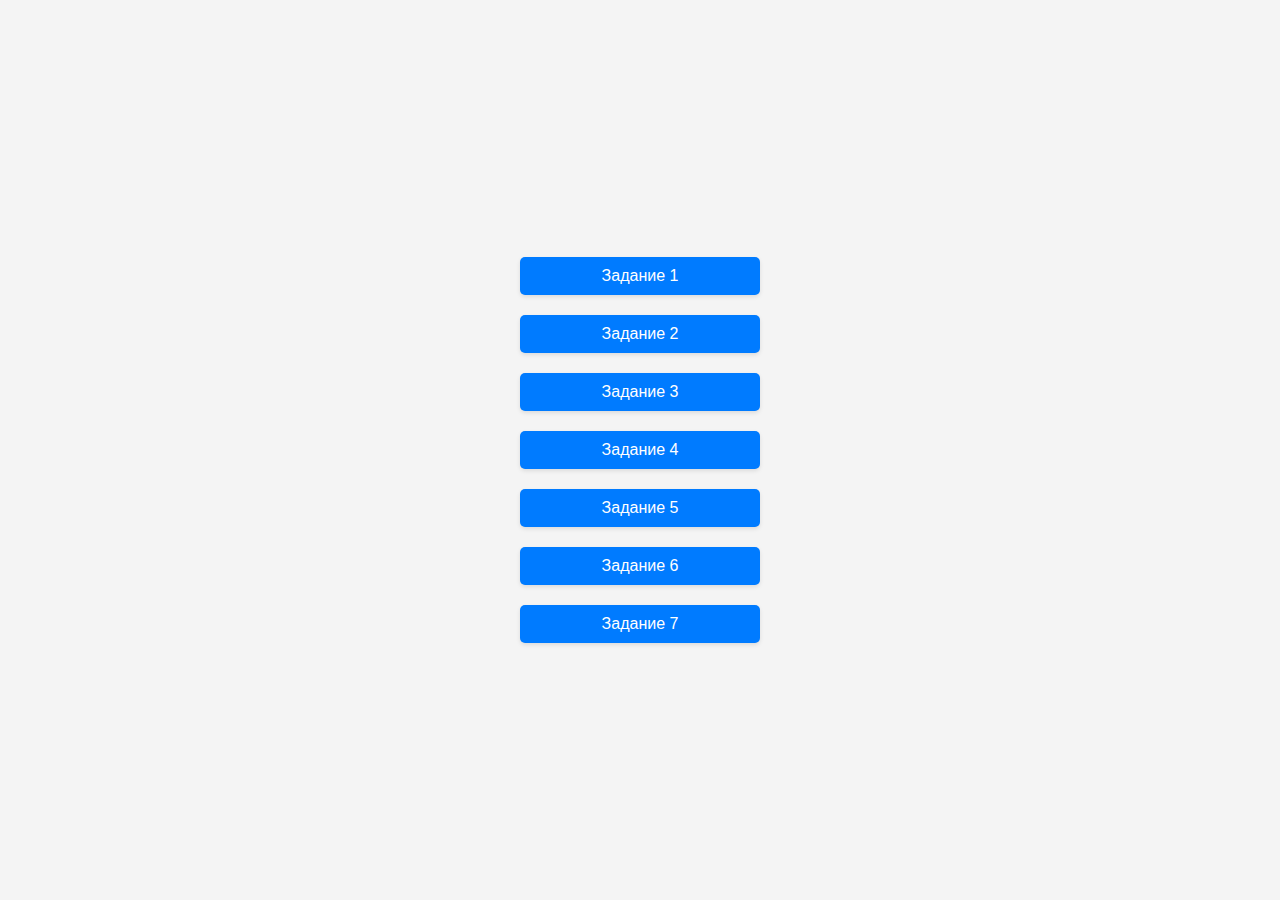
==== index.html @ 41363809 "Create index.html" ====
<!DOCTYPE html>
<html lang="en">
<head>
    <meta charset="UTF-8">
    <meta name="viewport" content="width=device-width, initial-scale=1.0">
    <title>Задания</title>
    <style>
        body {
            font-family: Arial, sans-serif;
            margin: 0;
            padding: 0;
            display: flex;
            flex-direction: column;
            justify-content: center;
            align-items: center;
            height: 100vh;
            background-color: #f4f4f4;
        }
        .button {
            display: block;
            margin: 10px 0;
            padding: 10px 20px;
            text-decoration: none;
            color: #fff;
            background-color: #007BFF;
            border-radius: 5px;
            text-align: center;
            width: 200px;
            box-shadow: 0 2px 4px rgba(0, 0, 0, 0.1);
            font-size: 16px;
        }
        .button:hover {
            background-color: #0056b3;
        }
    </style>
</head>
<body>
    <a href="/1/" class="button">Задание 1</a>
    <a href="/2/" class="button">Задание 2</a>
    <a href="/3/" class="button">Задание 3</a>
    <a href="/4/" class="button">Задание 4</a>
    <a href="/5/" class="button">Задание 5</a>
    <a href="/6/" class="button">Задание 6</a>
    <a href="/7/" class="button">Задание 7</a>
</body>
</html>
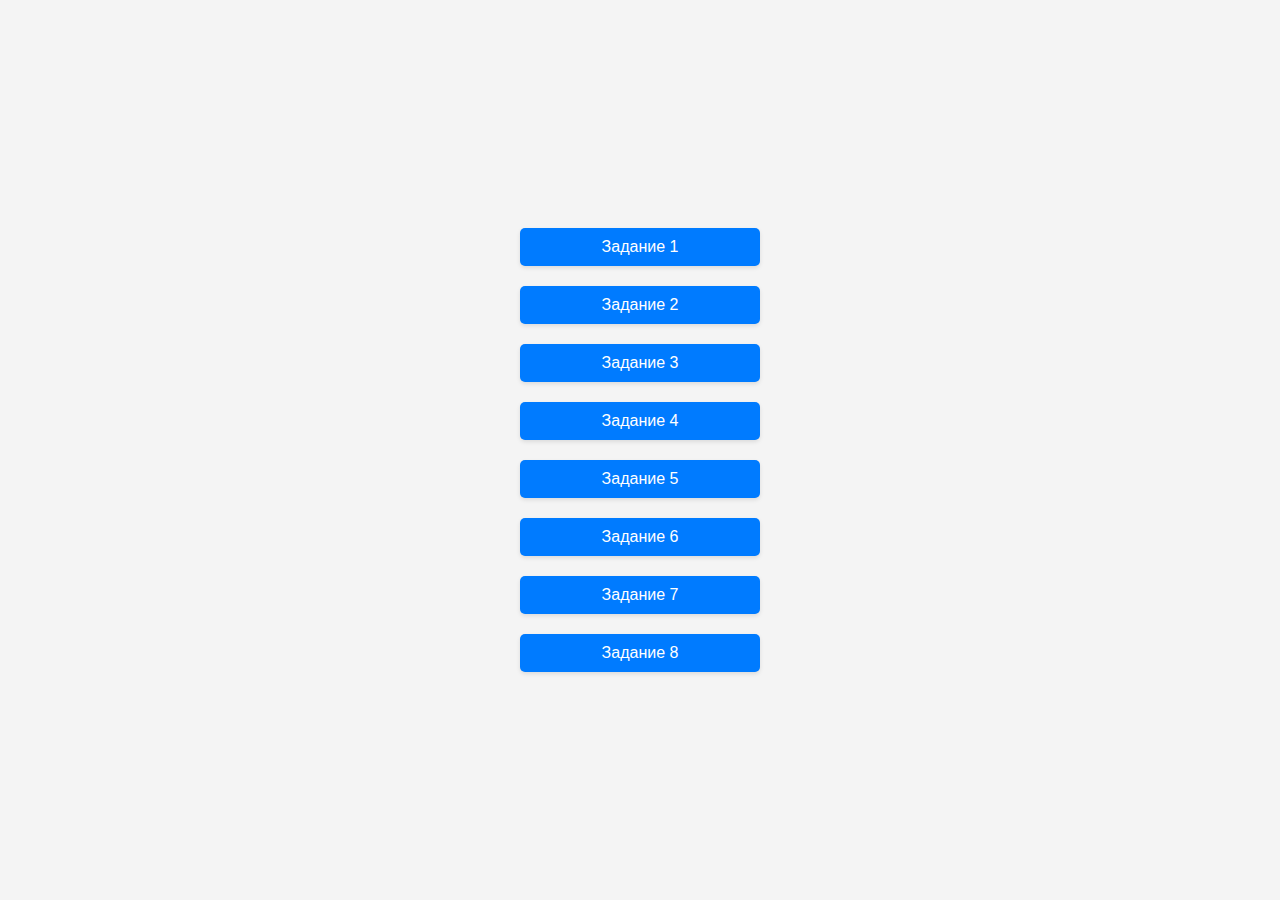
==== commit 8969283d: "Update index.html" ====
--- a/index.html
+++ b/index.html
@@ -35,12 +35,13 @@
     </style>
 </head>
 <body>
-    <a href="/1/" class="button">Задание 1</a>
-    <a href="/2/" class="button">Задание 2</a>
-    <a href="/3/" class="button">Задание 3</a>
-    <a href="/4/" class="button">Задание 4</a>
-    <a href="/5/" class="button">Задание 5</a>
-    <a href="/6/" class="button">Задание 6</a>
-    <a href="/7/" class="button">Задание 7</a>
+    <a href="javascript:void(0);" class="button" onclick="window.open(location.pathname + '1/', '_blank')">Задание 1</a>
+    <a href="javascript:void(0);" class="button" onclick="window.open(location.pathname + '2/', '_blank')">Задание 2</a>
+    <a href="javascript:void(0);" class="button" onclick="window.open(location.pathname + '3/', '_blank')">Задание 3</a>
+    <a href="javascript:void(0);" class="button" onclick="window.open(location.pathname + '4/', '_blank')">Задание 4</a>
+    <a href="javascript:void(0);" class="button" onclick="window.open(location.pathname + '5/', '_blank')">Задание 5</a>
+    <a href="javascript:void(0);" class="button" onclick="window.open(location.pathname + '6/', '_blank')">Задание 6</a>
+    <a href="javascript:void(0);" class="button" onclick="window.open(location.pathname + '7/', '_blank')">Задание 7</a>
+    <a href="javascript:void(0);" class="button" onclick="window.open('https://b24-crm.com', '_blank')">Задание 8</a>
 </body>
 </html>
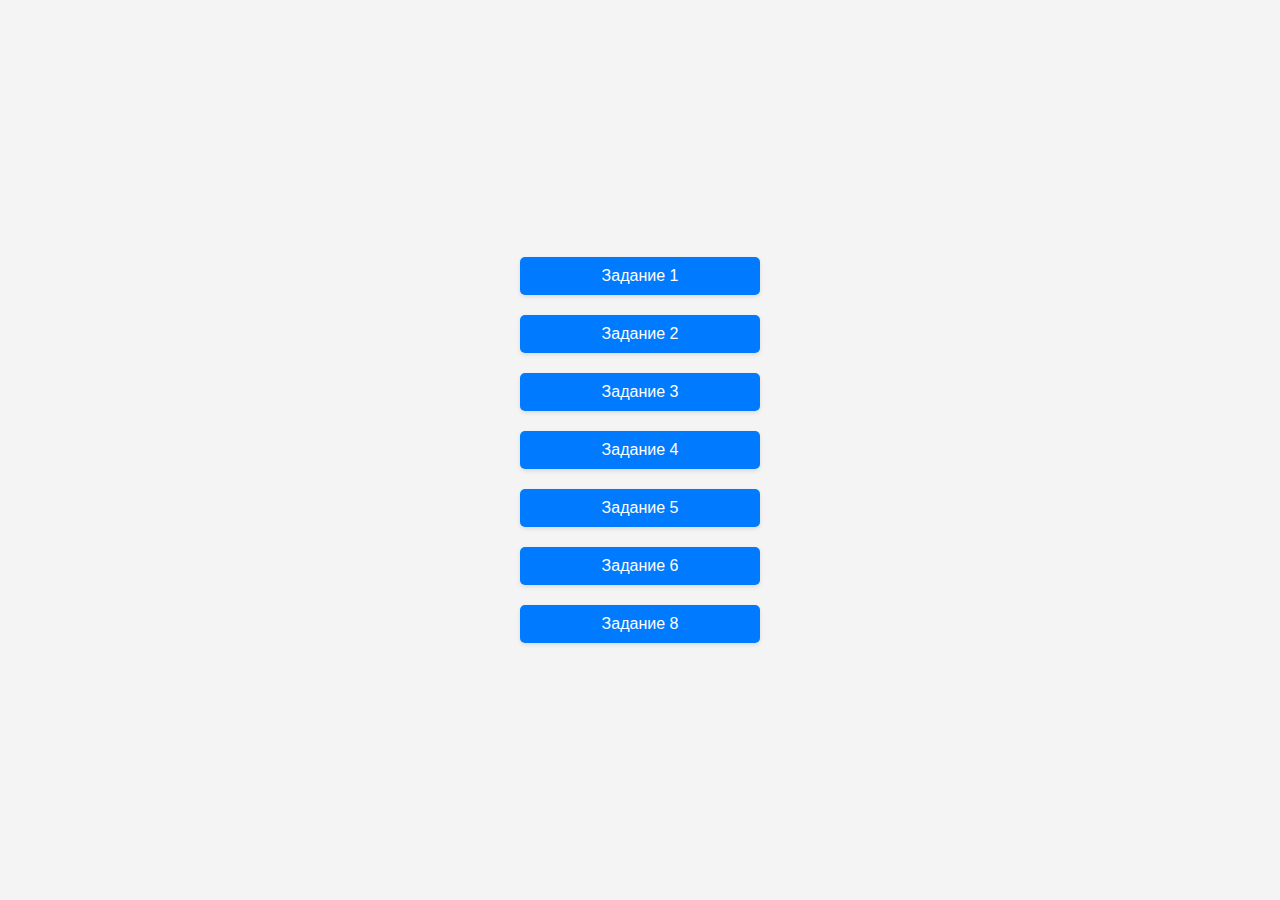
==== commit a4752159: "Update index.html" ====
--- a/index.html
+++ b/index.html
@@ -41,7 +41,7 @@
     <a href="javascript:void(0);" class="button" onclick="window.open(location.pathname + '4/', '_blank')">Задание 4</a>
     <a href="javascript:void(0);" class="button" onclick="window.open(location.pathname + '5/', '_blank')">Задание 5</a>
     <a href="javascript:void(0);" class="button" onclick="window.open(location.pathname + '6/', '_blank')">Задание 6</a>
-    <a href="javascript:void(0);" class="button" onclick="window.open(location.pathname + '7/', '_blank')">Задание 7</a>
+   <!--<a href="javascript:void(0);" class="button" onclick="window.open(location.pathname + '7/', '_blank')">Задание 7</a>-->
     <a href="javascript:void(0);" class="button" onclick="window.open('https://b24-crm.com', '_blank')">Задание 8</a>
 </body>
 </html>
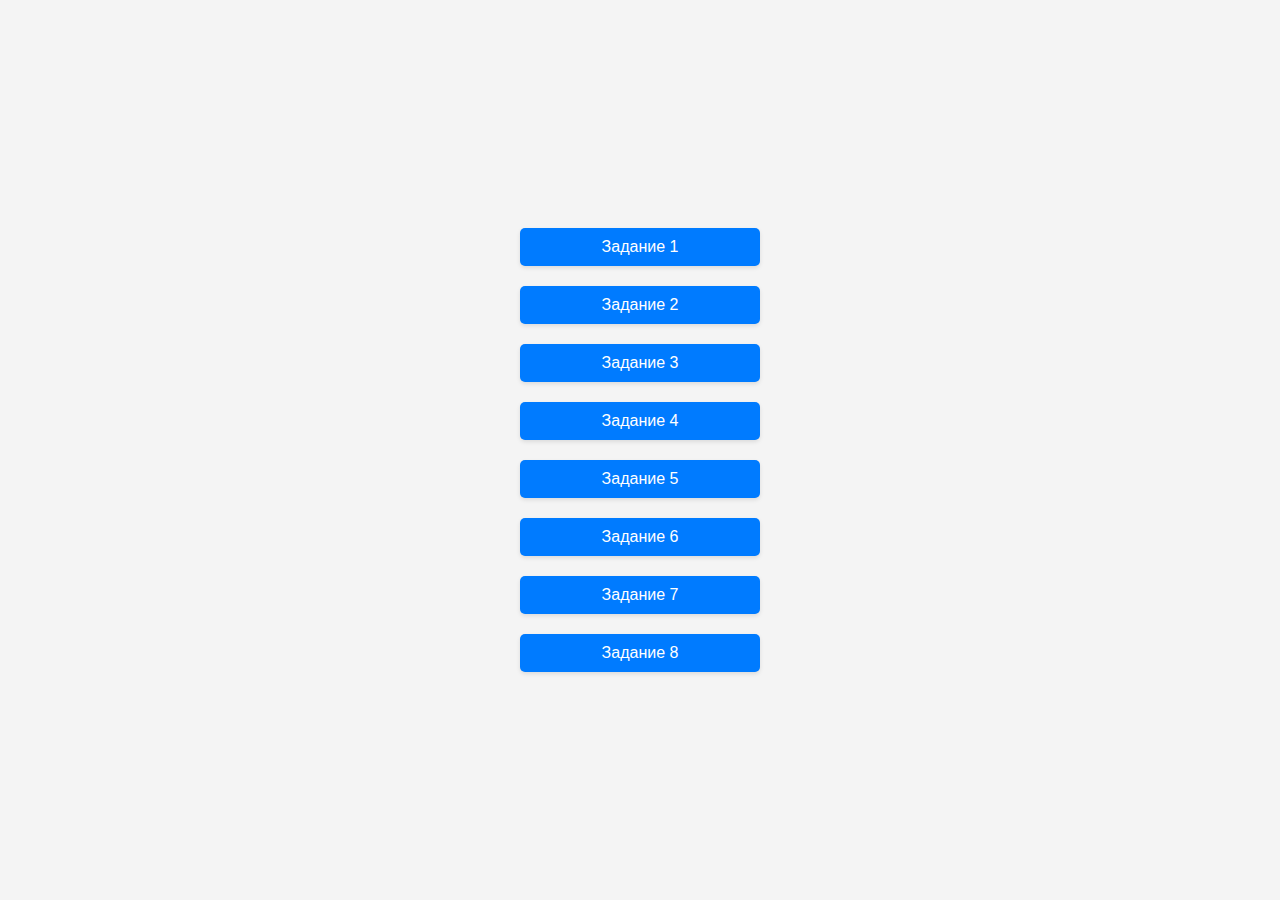
==== commit e5e2f693: "Update index.html" ====
--- a/index.html
+++ b/index.html
@@ -41,7 +41,7 @@
     <a href="javascript:void(0);" class="button" onclick="window.open(location.pathname + '4/', '_blank')">Задание 4</a>
     <a href="javascript:void(0);" class="button" onclick="window.open(location.pathname + '5/', '_blank')">Задание 5</a>
     <a href="javascript:void(0);" class="button" onclick="window.open(location.pathname + '6/', '_blank')">Задание 6</a>
-   <!--<a href="javascript:void(0);" class="button" onclick="window.open(location.pathname + '7/', '_blank')">Задание 7</a>-->
+   <a href="javascript:void(0);" class="button" onclick="window.open(location.pathname + '7/', '_blank')">Задание 7</a>
     <a href="javascript:void(0);" class="button" onclick="window.open('https://b24-crm.com', '_blank')">Задание 8</a>
 </body>
 </html>
